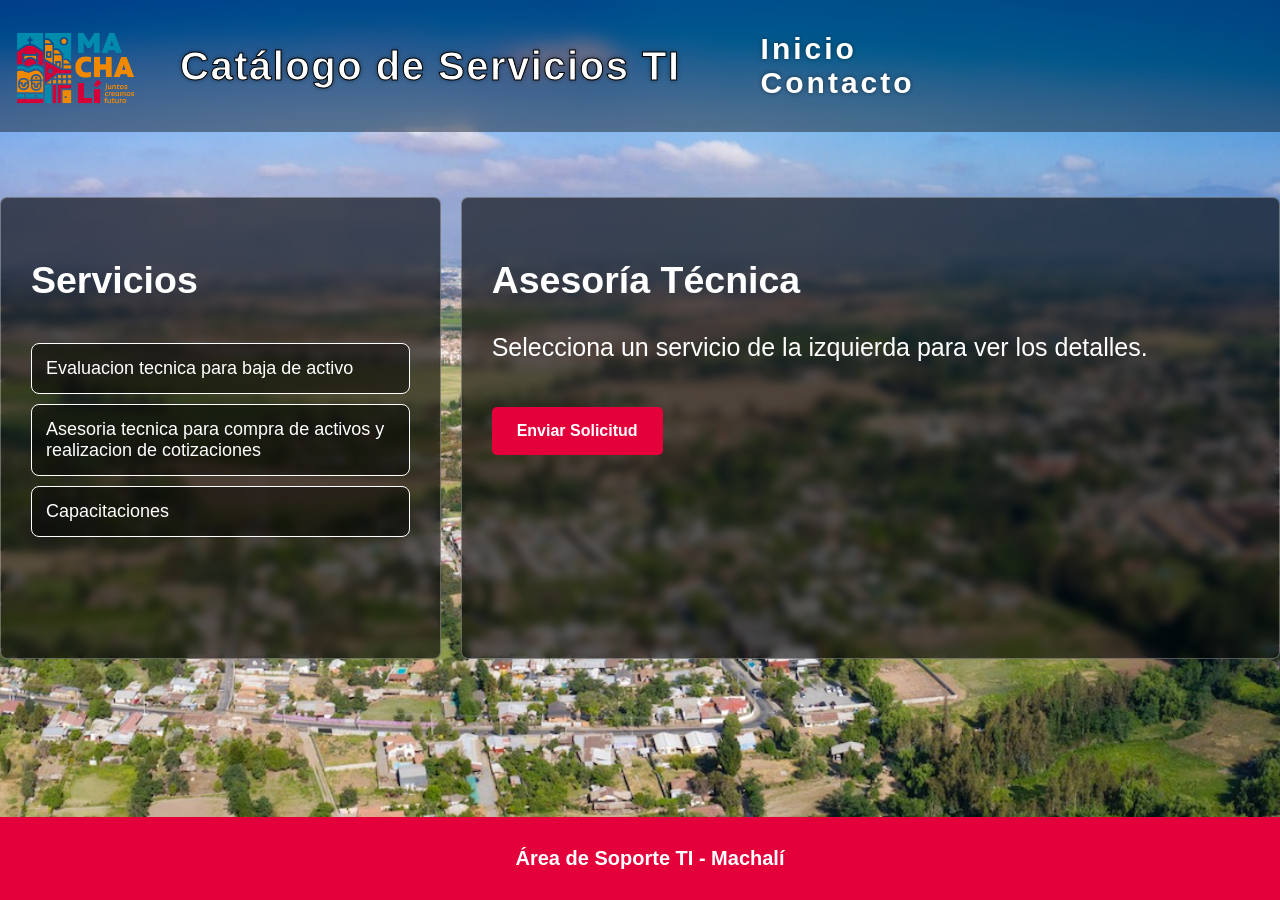
==== asesoria.html @ 793e0922 "Initial commit" ====
<!DOCTYPE html>
<html lang="en">
<head>
    <meta charset="UTF-8">
    <meta name="viewport" content="width=device-width, initial-scale=1.0">
    <title>Asesoría Técnica</title>
    <link rel="stylesheet" href="style.css">
</head>


<body>
    <script src="script.js"></script>

    <div id="header-placeholder"></div>
    
<div class="main-content">

<div id="serviceModal" class="modal-overlay">
  <div class="modal-content">
    

    <section class="catalogo-box">
    <div class="menu-servicios">
        <h2 class="titulo-seccion">Servicios</h2>
        <button class="btn-servicio" onclick="cambiarInfo('eva')">Evaluacion tecnica para baja de activo</button>
        <button class="btn-servicio" onclick="cambiarInfo('cotiz')">Asesoria tecnica para compra de activos y realizacion de cotizaciones</button>
        <button class="btn-servicio" onclick="cambiarInfo('capa')">Capacitaciones</button>
              
    </div>

    <div class="detalle-servicio" id="cuadro-detalle">
        <h2 id="info-titulo">Asesoría Técnica</h2>
        <p id="info-texto">Selecciona un servicio de la izquierda para ver los detalles.</p>
        <button class="btn-solicitar">Enviar Solicitud</button>
    </div>
</section>

  </div>
</div>
</div>


<div id="footer-placeholder"></div>

</body>

</html>
---- style.css ----
/* COLORES BASE */

:root{

--turquesa:#148399;
--rojo:#E4003A;
--naranja:#F28C00;

}


/* FONDO DE LA PAGINA */

body{

margin:0;
font-family:Arial, Helvetica, sans-serif;
display: grid;
background-image:url("images/machali.jpg");
background-size:cover;
background-position:center;
background-repeat:no-repeat;
min-height:100vh;
grid-template-rows: auto 1fr auto;

}


/* HEADER */

header{

display:flex;
align-items:center;
gap:40px;
list-style: none;
height: auto;
min-height: 10px;
padding:1px 10px;
width: 100%;
background:rgba(0,0,0,0.4);
backdrop-filter: blur(9px);

}


/* LOGO */

.logo{

width:130px;

}


/* TITULO */

.titulo{
font-size:40px;
color:white;
font-weight: bold;
letter-spacing:1.5px;
text-shadow:0 0 5px rgba(0,0,0,0.5);
-webkit-text-stroke: 1px black;
}


/* MENU */

.menu{
display:grid;
grid-template-columns: repeat(auto-fit, minmax(130px,1fr));
gap:7px;
padding:60px;
max-width:1250px;
column-gap: 1px;
margin:0 auto;
align-self:center;
position: relative;
}


/* BOTONES */

.card-boton{

width: 250px;
height: 170px;
background-color: var(--turquesa);
display: flex;
align-items: center;
justify-content: center;
text-align:center;
position: relative;
color:white;
text-decoration:none;
padding:9px;
transition:transform 0.3s ease;
font-size: 2rem;
font-weight: bold;
border-color: white;

/* margin: 0 -100px; */
/* box-shadow:0 8px 15px rgba(0,0,0,0.3); */
}

.card-boton:nth-child(odd){
    clip-path: polygon(50% 0%, 100% 100%, 0% 100%);
    z-index: 1;    
}

.card-boton:nth-child(odd) span {
    padding-top: 10px; /* Ajusta el texto hacia la base */
    align-self: flex-end;
    line-height: 0.9;
}

.card-boton:nth-child(even) {
    clip-path: polygon(0% 0%, 100% 0%, 50% 100%);
    z-index: 2;
}
.card-boton:nth-child(even) span{
    padding-top: 10px; /* Ajusta el texto hacia la base */
    align-self: flex-start;
    line-height: 0.9;
}

.card-boton:hover {
    transform: scale(1.2);
    background-color: var(--naranja);
    z-index: 10 !important; /* Para que al crecer se vea por encima de los demás */
    transform: scale(1.4);
    box-shadow: inset 0 0 0 0px white;
}

.grid-boton {
    display: grid !important;
    grid-template-columns: repeat(auto-fit, minmax(100px, 1fr));
    row-gap: -40px;
    filter: contrast(20) brightness(1);
    background: white;

    /* flex-wrap: wrap;
    justify-content: center;
    gap: 0px !important; */
    /* max-width: 1000px;
    margin: 40px auto !important;
    padding: 0; */
}

.boton:hover{
    transform: scale(1.1);
    background-color: var(--naranja);

}

/* FOOTER */

footer{
font-size: 20px;
font-weight: bold;
text-align:center;
color: white;
padding:10px;
background:var(--rojo);
margin-top:30px;
width: 100%;
}

.main-content {
  position: relative;  /*Esto crea un nuevo marco de referencia */
  width: 100%;
  flex: 1;
}

.btn-responsive {
  position: absolute;
  top: 1rem;  /* Usamos rem (unidades relativas) en vez de px */
  left: 5%;   /* Usamos porcentajes para el lateral */
  padding: 0.8rem 1.5rem;
}

.formatoheader li{ 
    font-size:30px;
    text-decoration: none;
    color: white;
    letter-spacing:3px;
    font-weight: bold;
    list-style-type: none;
    text-align: left;
    -webkit-text-stroke: 0px black;
    text-decoration: none;
    color: white;
    text-shadow: 0 0 5px rgba(0, 0, 0, 0.5);
}

.formatoheader li a{
  text-decoration: none;
  color: white;
  

}

/* NUEVO */

/* El contenedor principal con Flexbox */
.catalogo-box {
    display: flex;
    max-width: 1300px;
    margin-bottom: auto;
    margin-top: 65px; 
    margin-left: auto;
    margin-right: auto;
    gap: 20px;
    font-family: Arial, sans-serif;
    font-size: 25px;
}

/* Estilo común para ambos cuadros (Transparencia) */
.menu-servicios, .detalle-servicio {
    background: rgba(0, 0, 0, 0.6); /* Blanco muy transparente */
    backdrop-filter: blur(5px);           /* Desenfoque de la foto de fondo */
    border: 1px solid rgba(255, 255, 255, 0.3); /* Borde sutil */
    border-radius: 7px;
    padding: 30px;
    color: rgb(255, 255, 255);
 }

.menu-servicios {
    flex: 1;
    display: flex;
    flex-direction: column;
    gap: 10px;
}

.detalle-servicio {
    flex: 2;
    min-height: 400px;
}

/* Formato de los botones de la izquierda */
.btn-servicio {
    background: rgba(0, 0, 0, 0.473);
    color: white;
    border: 1px solid white;
    padding: 14px;
    border-radius: 8px;
    cursor: pointer;
    text-align: left;
    transition: 0.7s;
    font-size: 18px; 
}

.btn-servicio:hover {
    background: white;
    color: #333;
}

/* Botón de acción principal */
.btn-solicitar {
    background: var(--rojo); /* Rojo Machalí */
    color: white;
    border: none;
    padding: 15px 25px;
    border-radius: 5px;
    font-weight: bold;
    font-size: medium;
    cursor: pointer;
    margin-top: 20px;
    transition: 0.5s;
}

.btn-solicitar:hover {
    background: var(--naranja);
    color: white;
}

/* --- Estilos para el botón seleccionado --- */



.btn-servicio.activo {
    background-color: white !important; /* Fondo blanco */
    color: #333 !important;             /* Texto oscuro para contraste */
    /* font-weight: bold;                  Texto en negrita (opcional) */
    box-shadow: 0 4px 8px rgba(0,0,0,0.2); /* Sombra para dar profundidad */
    transform: translateX(5px);         /* Pequeño desplazamiento a la derecha */
}
/* 
FORMATO PAGINA DE CONTACTOS
 */

.contenedor-funcionarios h1 {
    color: #ffffff;
    text-shadow:0 0 21px rgba(0,0,0,1);
    -webkit-text-stroke: 0.3px black;
    width: 100%;
    text-align: center;
    margin-top: 30px;
    margin-bottom: 30px;
    font-size: 35px;
}




.line-break{
    width: 100%;
    height: 0;
}



.grid-funcionarios {
    display: grid !important;
    gap: 30px;
    justify-content: center;
    margin: auto;
    width: 100%;
}    

.cargo {
    font-size: 0.9em;
    color: rgba(255, 255, 255, 0.8); /* Blanco suavizado */
    margin: 10px 0;
}

.email-link {
    color: #00d4ff; 
    text-decoration: none;
    font-weight: bold;
}

@media (max-width: 600px) {
    .grid-funcionarios {
        grid-template-columns: 1fr; /* Una sola columna en móvil */
    }
    .card-funcionario:first-child, 
    .card-funcionario:not(:first-child) {
        grid-column: span 1; /* Todos ocupan lo mismo en móvil */
        width: 100%;
    }
}
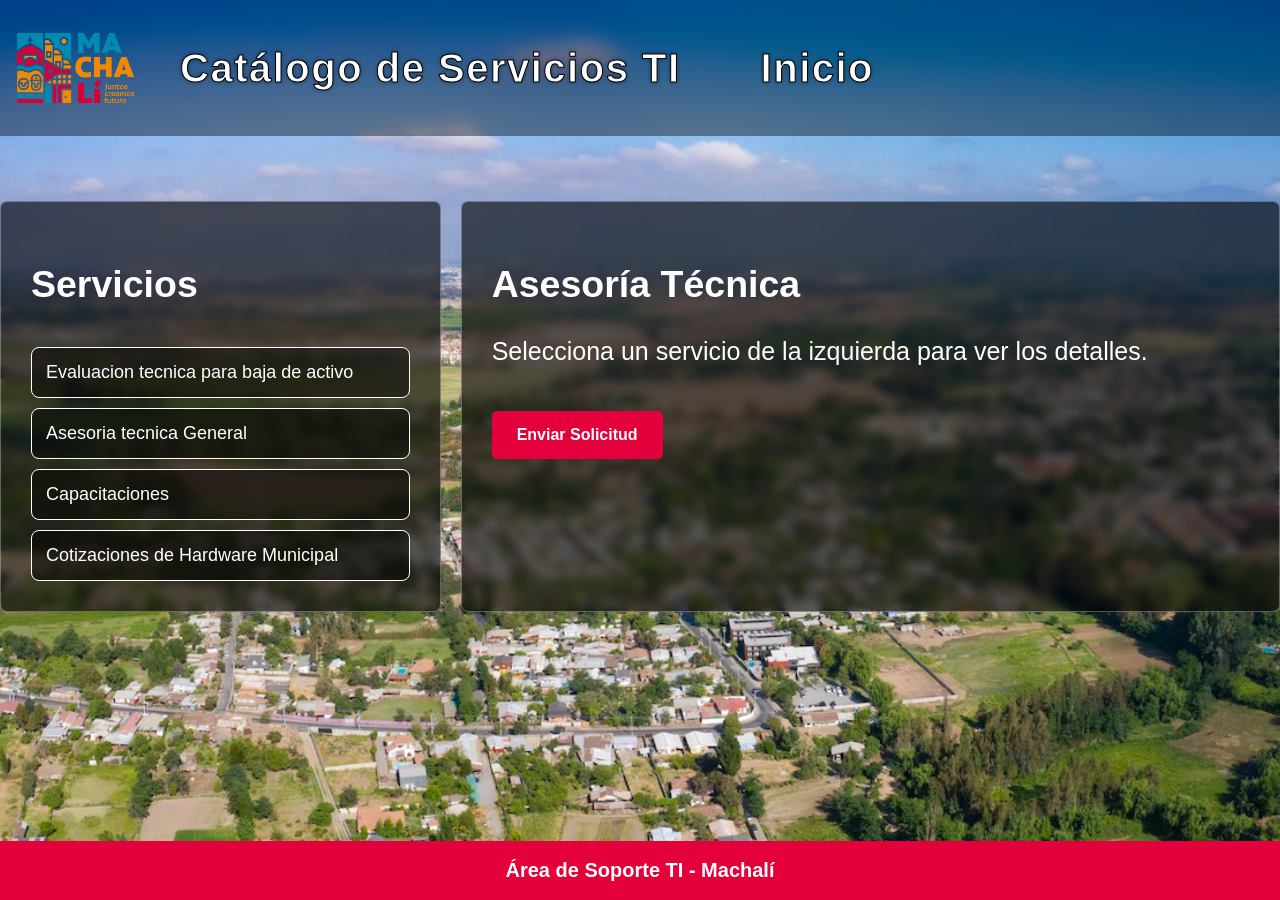
==== commit 11cc24de: "Update: Cambios en los textos e items segun la lista entregada" ====
--- a/asesoria.html
+++ b/asesoria.html
@@ -22,10 +22,10 @@
     <section class="catalogo-box">
     <div class="menu-servicios">
         <h2 class="titulo-seccion">Servicios</h2>
-        <button class="btn-servicio" onclick="cambiarInfo('eva')">Evaluacion tecnica para baja de activo</button>
-        <button class="btn-servicio" onclick="cambiarInfo('cotiz')">Asesoria tecnica para compra de activos y realizacion de cotizaciones</button>
+        <button class="btn-servicio" onclick="cambiarInfo('evapc')">Evaluacion tecnica para baja de activo</button>
+        <button class="btn-servicio" onclick="cambiarInfo('ases')">Asesoria tecnica General</button>
         <button class="btn-servicio" onclick="cambiarInfo('capa')">Capacitaciones</button>
-              
+        <button class="btn-servicio" onclick="cambiarInfo('cothdw')">Cotizaciones de Hardware Municipal</button>
     </div>
 
     <div class="detalle-servicio" id="cuadro-detalle">
--- a/style.css
+++ b/style.css
@@ -6,6 +6,12 @@
 --rojo:#E4003A;
 --naranja:#F28C00;
 
+}
+
+*,
+*::before,
+*::after{
+box-sizing:border-box;
 }
 
 
@@ -78,9 +84,6 @@
 align-self:center;
 position: relative;
 }
-
-
-/* BOTONES */
 
 .card-boton{
 
@@ -110,9 +113,12 @@
 }
 
 .card-boton:nth-child(odd) span {
-    padding-top: 10px; /* Ajusta el texto hacia la base */
-    align-self: flex-end;
-    line-height: 0.9;
+    position: absolute;
+    bottom: 24px;
+    width: 76%;
+    font-size: 1.55rem;
+    line-height: 1.05;
+    overflow-wrap: break-word;
 }
 
 .card-boton:nth-child(even) {
@@ -120,9 +126,12 @@
     z-index: 2;
 }
 .card-boton:nth-child(even) span{
-    padding-top: 10px; /* Ajusta el texto hacia la base */
-    align-self: flex-start;
-    line-height: 0.9;
+    position: absolute;
+    top: 24px;
+    width: 76%;
+    font-size: 1.55rem;
+    line-height: 1.05;
+    overflow-wrap: break-word;
 }
 
 .card-boton:hover {
@@ -161,10 +170,14 @@
 font-weight: bold;
 text-align:center;
 color: white;
-padding:10px;
+padding:18px 10px;
 background:var(--rojo);
-margin-top:30px;
+margin-top:0;
 width: 100%;
+}
+
+footer p{
+margin:0;
 }
 
 .main-content {
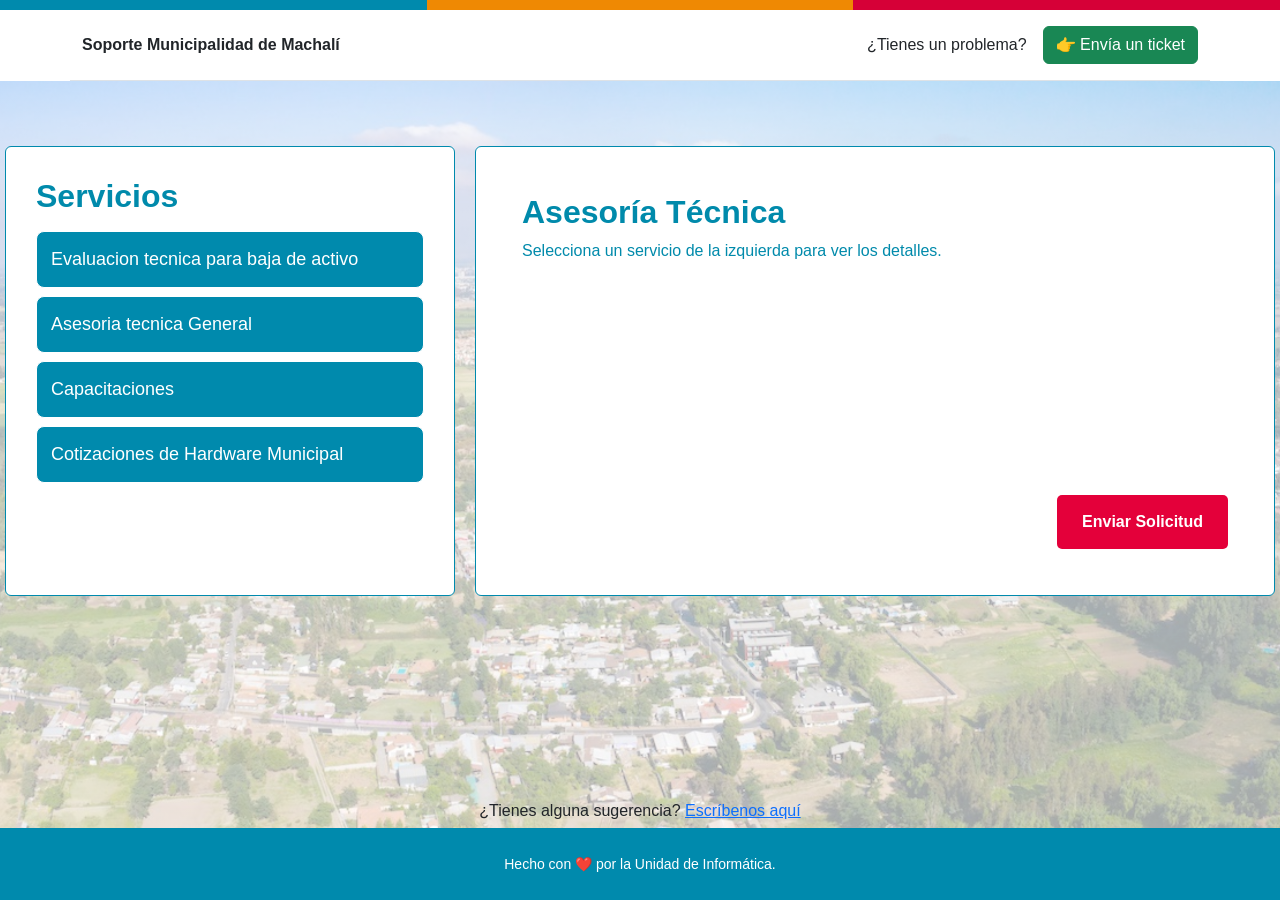
==== commit 89c12321: "refactor: bootstrap and new style implementation" ====
--- a/asesoria.html
+++ b/asesoria.html
@@ -1,47 +1,55 @@
 <!DOCTYPE html>
-<html lang="en">
+<html lang="es">
+
 <head>
     <meta charset="UTF-8">
     <meta name="viewport" content="width=device-width, initial-scale=1.0">
     <title>Asesoría Técnica</title>
+    <link href="https://cdn.jsdelivr.net/npm/bootstrap@5.3.8/dist/css/bootstrap.min.css" rel="stylesheet"
+        integrity="sha384-sRIl4kxILFvY47J16cr9ZwB07vP4J8+LH7qKQnuqkuIAvNWLzeN8tE5YBujZqJLB" crossorigin="anonymous">
     <link rel="stylesheet" href="style.css">
 </head>
 
 
-<body>
+<body class="d-flex flex-column min-vh-100">
+    <header id="header-placeholder"></header>
+
+    <main class="flex-grow-1">
+        <div>
+            <div class="modal-content">
+                <section class="catalogo-box">
+                    <div class="menu-servicios card card-border-primary">
+                        <div class="card-body text-mach-primary p-0 d-flex flex-column gap-2">
+                            <h2 class="fw-bold">Servicios</h2>
+                            <button class="btn btn-servicio bg-mach-primary text-white" onclick="cambiarInfo('evapc')">Evaluacion tecnica para baja de activo</button>
+                            <button class="btn btn-servicio bg-mach-primary text-white" onclick="cambiarInfo('ases')">Asesoria tecnica General</button>
+                            <button class="btn btn-servicio bg-mach-primary text-white" onclick="cambiarInfo('capa')">Capacitaciones</button>
+                            <button class="btn btn-servicio bg-mach-primary text-white" onclick="cambiarInfo('cothdw')">Cotizaciones de Hardware Municipal</button>
+                        </div>
+                    </div>
+                    <div class="detalle-servicio card card-border-primary">
+                        <div class="card-body text-mach-primary d-flex flex-column justify-content-between h-100">
+                            <div>
+                                <h2 id="info-titulo" class="card-title fw-bold">Asesoría Técnica</h2>
+                                <p id="info-texto" class="card-text">Selecciona un servicio de la izquierda para ver los detalles.</p>
+                            </div>
+                            <div>
+                                <button class="btn-solicitar float-end">Enviar Solicitud</button>
+                            </div>
+                        </div>
+                    </div>
+                </section>
+            </div>
+        </div>
+    </main>
+
+    <h6 class="text-center">
+        ¿Tienes alguna sugerencia? <a href="https://forms.gle/BHX9s6LA7ofZktKx9">Escríbenos aquí</a>
+    </h6>
+    <footer id="footer-placeholder" class="py-4 bg-mach-primary text-white"></footer>
+
+    <script src="https://cdn.jsdelivr.net/npm/bootstrap@5.3.8/dist/js/bootstrap.bundle.min.js" integrity="sha384-FKyoEForCGlyvwx9Hj09JcYn3nv7wiPVlz7YYwJrWVcXK/BmnVDxM+D2scQbITxI" crossorigin="anonymous"></script>
     <script src="script.js"></script>
-
-    <div id="header-placeholder"></div>
-    
-<div class="main-content">
-
-<div id="serviceModal" class="modal-overlay">
-  <div class="modal-content">
-    
-
-    <section class="catalogo-box">
-    <div class="menu-servicios">
-        <h2 class="titulo-seccion">Servicios</h2>
-        <button class="btn-servicio" onclick="cambiarInfo('evapc')">Evaluacion tecnica para baja de activo</button>
-        <button class="btn-servicio" onclick="cambiarInfo('ases')">Asesoria tecnica General</button>
-        <button class="btn-servicio" onclick="cambiarInfo('capa')">Capacitaciones</button>
-        <button class="btn-servicio" onclick="cambiarInfo('cothdw')">Cotizaciones de Hardware Municipal</button>
-    </div>
-
-    <div class="detalle-servicio" id="cuadro-detalle">
-        <h2 id="info-titulo">Asesoría Técnica</h2>
-        <p id="info-texto">Selecciona un servicio de la izquierda para ver los detalles.</p>
-        <button class="btn-solicitar">Enviar Solicitud</button>
-    </div>
-</section>
-
-  </div>
-</div>
-</div>
-
-
-<div id="footer-placeholder"></div>
-
 </body>
 
-</html>+</html>
--- a/style.css
+++ b/style.css
@@ -1,267 +1,121 @@
-/* COLORES BASE */
-
-:root{
-
---turquesa:#148399;
---rojo:#E4003A;
---naranja:#F28C00;
-
+:root {
+    --bs-body-font-family: 'Open Sans', sans-serif;
+    --turquesa: #148399;
+    --rojo: #e4003a;
+    --naranja: #f28c00;
 }
 
-*,
-*::before,
-*::after{
-box-sizing:border-box;
+body {
+    font-family: var(--bs-body-font-family);
+    background: linear-gradient(rgba(255, 255, 255, 0.65), rgba(255, 255, 255, 0.65)), url("images/machali.jpg") center / cover fixed no-repeat;
 }
 
+.bg-mach-primary { background-color: #008aad; }
+.card-border-primary { border-color: #008aad; }
+.text-mach-primary { color: #008aab; }
 
-/* FONDO DE LA PAGINA */
-
-body{
-
-margin:0;
-font-family:Arial, Helvetica, sans-serif;
-display: grid;
-background-image:url("images/machali.jpg");
-background-size:cover;
-background-position:center;
-background-repeat:no-repeat;
-min-height:100vh;
-grid-template-rows: auto 1fr auto;
-
+.menu {
+    display: grid;
+    grid-template-columns: repeat(auto-fit, minmax(130px, 1fr));
+    gap: 7px 1px;
+    max-width: 1250px;
+    margin: 0 auto;
+    padding: 60px;
+    position: relative;
 }
 
-
-/* HEADER */
-
-header{
-
-display:flex;
-align-items:center;
-gap:40px;
-list-style: none;
-height: auto;
-min-height: 10px;
-padding:1px 10px;
-width: 100%;
-background:rgba(0,0,0,0.4);
-backdrop-filter: blur(9px);
-
+.card-boton {
+    display: flex;
+    align-items: center;
+    justify-content: center;
+    position: relative;
+    width: 250px;
+    height: 170px;
+    padding: 9px;
+    background-color: var(--turquesa);
+    font-weight: bold;
+    text-align: center;
+    text-decoration: none;
+    transition: transform 0.3s ease;
 }
 
-
-/* LOGO */
-
-.logo{
-
-width:130px;
-
+.card-boton:nth-child(odd) {
+    z-index: 1;
+    clip-path: polygon(50% 0%, 100% 100%, 0% 100%);
 }
 
-
-/* TITULO */
-
-.titulo{
-font-size:40px;
-color:white;
-font-weight: bold;
-letter-spacing:1.5px;
-text-shadow:0 0 5px rgba(0,0,0,0.5);
--webkit-text-stroke: 1px black;
+.card-boton:nth-child(even) {
+    z-index: 2;
+    clip-path: polygon(0% 0%, 100% 0%, 50% 100%);
 }
 
-
-/* MENU */
-
-.menu{
-display:grid;
-grid-template-columns: repeat(auto-fit, minmax(130px,1fr));
-gap:7px;
-padding:60px;
-max-width:1250px;
-column-gap: 1px;
-margin:0 auto;
-align-self:center;
-position: relative;
-}
-
-.card-boton{
-
-width: 250px;
-height: 170px;
-background-color: var(--turquesa);
-display: flex;
-align-items: center;
-justify-content: center;
-text-align:center;
-position: relative;
-color:white;
-text-decoration:none;
-padding:9px;
-transition:transform 0.3s ease;
-font-size: 2rem;
-font-weight: bold;
-border-color: white;
-
-/* margin: 0 -100px; */
-/* box-shadow:0 8px 15px rgba(0,0,0,0.3); */
-}
-
-.card-boton:nth-child(odd){
-    clip-path: polygon(50% 0%, 100% 100%, 0% 100%);
-    z-index: 1;    
-}
-
-.card-boton:nth-child(odd) span {
+.card-boton span {
     position: absolute;
-    bottom: 24px;
     width: 76%;
     font-size: 1.55rem;
     line-height: 1.05;
     overflow-wrap: break-word;
 }
 
-.card-boton:nth-child(even) {
-    clip-path: polygon(0% 0%, 100% 0%, 50% 100%);
-    z-index: 2;
-}
-.card-boton:nth-child(even) span{
-    position: absolute;
-    top: 24px;
-    width: 76%;
-    font-size: 1.55rem;
-    line-height: 1.05;
-    overflow-wrap: break-word;
+.card-boton:nth-child(odd) span { bottom: 24px; }
+.card-boton:nth-child(even) span { top: 24px; }
+
+.card-boton:hover {
+    z-index: 10 !important;
+    background-color: var(--naranja);
+    transform: scale(1.4);
 }
 
-.card-boton:hover {
-    transform: scale(1.2);
-    background-color: var(--naranja);
-    z-index: 10 !important; /* Para que al crecer se vea por encima de los demás */
-    transform: scale(1.4);
-    box-shadow: inset 0 0 0 0px white;
+.catalogo-box {
+    display: flex;
+    align-items: stretch;
+    gap: 20px;
+    max-width: 1300px;
+    margin: 65px auto auto;
+    font-family: Arial, sans-serif;
 }
 
-.grid-boton {
-    display: grid !important;
-    grid-template-columns: repeat(auto-fit, minmax(100px, 1fr));
-    row-gap: -40px;
-    filter: contrast(20) brightness(1);
-    background: white;
-
-    /* flex-wrap: wrap;
-    justify-content: center;
-    gap: 0px !important; */
-    /* max-width: 1000px;
-    margin: 40px auto !important;
-    padding: 0; */
-}
-
-.boton:hover{
-    transform: scale(1.1);
-    background-color: var(--naranja);
-
-}
-
-/* FOOTER */
-
-footer{
-font-size: 20px;
-font-weight: bold;
-text-align:center;
-color: white;
-padding:18px 10px;
-background:var(--rojo);
-margin-top:0;
-width: 100%;
-}
-
-footer p{
-margin:0;
-}
-
-.main-content {
-  position: relative;  /*Esto crea un nuevo marco de referencia */
-  width: 100%;
-  flex: 1;
-}
-
-.btn-responsive {
-  position: absolute;
-  top: 1rem;  /* Usamos rem (unidades relativas) en vez de px */
-  left: 5%;   /* Usamos porcentajes para el lateral */
-  padding: 0.8rem 1.5rem;
-}
-
-.formatoheader li{ 
-    font-size:30px;
-    text-decoration: none;
-    color: white;
-    letter-spacing:3px;
-    font-weight: bold;
-    list-style-type: none;
-    text-align: left;
-    -webkit-text-stroke: 0px black;
-    text-decoration: none;
-    color: white;
-    text-shadow: 0 0 5px rgba(0, 0, 0, 0.5);
-}
-
-.formatoheader li a{
-  text-decoration: none;
-  color: white;
-  
-
-}
-
-/* NUEVO */
-
-/* El contenedor principal con Flexbox */
-.catalogo-box {
+.menu-servicios {
     display: flex;
-    max-width: 1300px;
-    margin-bottom: auto;
-    margin-top: 65px; 
-    margin-left: auto;
-    margin-right: auto;
-    gap: 20px;
-    font-family: Arial, sans-serif;
-    font-size: 25px;
-}
-
-/* Estilo común para ambos cuadros (Transparencia) */
-.menu-servicios, .detalle-servicio {
-    background: rgba(0, 0, 0, 0.6); /* Blanco muy transparente */
-    backdrop-filter: blur(5px);           /* Desenfoque de la foto de fondo */
-    border: 1px solid rgba(255, 255, 255, 0.3); /* Borde sutil */
-    border-radius: 7px;
-    padding: 30px;
-    color: rgb(255, 255, 255);
- }
-
-.menu-servicios {
     flex: 1;
-    display: flex;
     flex-direction: column;
     gap: 10px;
+    min-width: 450px;
+    min-height: 450px;
+    padding: 30px;
 }
 
 .detalle-servicio {
     flex: 2;
-    min-height: 400px;
+    min-width: 800px;
+    padding: 30px;
 }
 
-/* Formato de los botones de la izquierda */
+/* Tarjetas generadas en catalogo.html. */
+#servicios-lista { margin: 1.5rem 0; }
+
+#servicios-lista .card {
+    width: 100%;
+    height: 100%;
+    margin: 0 !important;
+}
+
+#servicios-lista .card-body {
+    display: flex;
+    flex-direction: column;
+    padding: 1.5rem;
+}
+
+#servicios-lista .btn { margin-top: auto; }
+
 .btn-servicio {
-    background: rgba(0, 0, 0, 0.473);
-    color: white;
+    padding: 14px;
     border: 1px solid white;
-    padding: 14px;
     border-radius: 8px;
     cursor: pointer;
+    font-size: 18px;
     text-align: left;
     transition: 0.7s;
-    font-size: 18px; 
 }
 
 .btn-servicio:hover {
@@ -269,17 +123,23 @@
     color: #333;
 }
 
-/* Botón de acción principal */
+.btn-servicio.activo {
+    background-color: white !important;
+    color: #333 !important;
+    box-shadow: 0 4px 8px rgba(0, 0, 0, 0.2);
+    transform: translateX(5px);
+}
+
 .btn-solicitar {
-    background: var(--rojo); /* Rojo Machalí */
+    margin-top: 20px;
+    padding: 15px 25px;
+    border: none;
+    border-radius: 5px;
+    background: var(--rojo);
     color: white;
-    border: none;
-    padding: 15px 25px;
-    border-radius: 5px;
+    cursor: pointer;
+    font-size: medium;
     font-weight: bold;
-    font-size: medium;
-    cursor: pointer;
-    margin-top: 20px;
     transition: 0.5s;
 }
 
@@ -288,69 +148,30 @@
     color: white;
 }
 
-/* --- Estilos para el botón seleccionado --- */
-
-
-
-.btn-servicio.activo {
-    background-color: white !important; /* Fondo blanco */
-    color: #333 !important;             /* Texto oscuro para contraste */
-    /* font-weight: bold;                  Texto en negrita (opcional) */
-    box-shadow: 0 4px 8px rgba(0,0,0,0.2); /* Sombra para dar profundidad */
-    transform: translateX(5px);         /* Pequeño desplazamiento a la derecha */
+.contenedor-funcionarios h1 {
+    width: 100%;
+    margin: 30px 0;
+    font-size: 35px;
+    text-align: center;
+    text-shadow: 0 0 21px rgba(0, 0, 0, 1);
+    -webkit-text-stroke: 0.3px black;
 }
-/* 
-FORMATO PAGINA DE CONTACTOS
- */
-
-.contenedor-funcionarios h1 {
-    color: #ffffff;
-    text-shadow:0 0 21px rgba(0,0,0,1);
-    -webkit-text-stroke: 0.3px black;
-    width: 100%;
-    text-align: center;
-    margin-top: 30px;
-    margin-bottom: 30px;
-    font-size: 35px;
-}
-
-
-
-
-.line-break{
-    width: 100%;
-    height: 0;
-}
-
-
 
 .grid-funcionarios {
     display: grid !important;
     gap: 30px;
+    width: 100%;
+    margin: auto;
     justify-content: center;
-    margin: auto;
-    width: 100%;
-}    
+}
 
 .cargo {
+    margin: 10px 0;
     font-size: 0.9em;
-    color: rgba(255, 255, 255, 0.8); /* Blanco suavizado */
-    margin: 10px 0;
 }
 
 .email-link {
-    color: #00d4ff; 
+    color: #00d4ff;
+    font-weight: bold;
     text-decoration: none;
-    font-weight: bold;
 }
-
-@media (max-width: 600px) {
-    .grid-funcionarios {
-        grid-template-columns: 1fr; /* Una sola columna en móvil */
-    }
-    .card-funcionario:first-child, 
-    .card-funcionario:not(:first-child) {
-        grid-column: span 1; /* Todos ocupan lo mismo en móvil */
-        width: 100%;
-    }
-}
